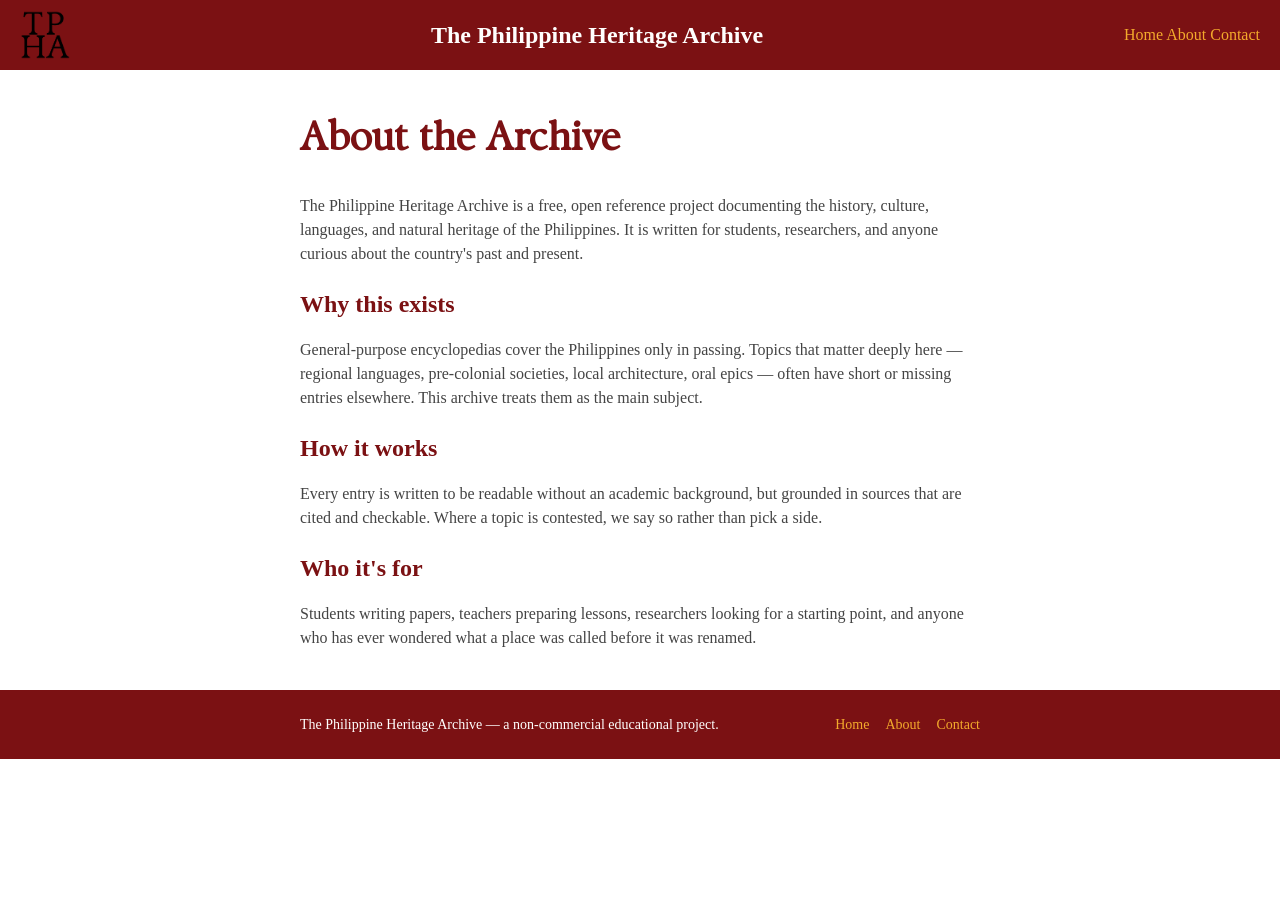
==== about.html @ f7d943e3 "more progress, added about page" ====
<!DOCTYPE html>
<html lang="en">
<head>
    <meta charset="UTF-8">
    <meta name="viewport" content="width=device-width, initial-scale=1.0">
    <title>About — The Philippine Heritage Archive</title>
    <link rel="stylesheet" href="styles.css">
</head>
<body>

    <header class="site-header">
        <img src="src/logo.png" alt="Philippine Heritage Archive logo" class="header-logo">
        <h1 class="site-title">The Philippine Heritage Archive</h1>
        <nav class="site-nav">
            <a href="index.html">Home</a>
            <a href="about.html">About</a>
            <a href="contact.html">Contact</a>
        </nav>
    </header>

    <main>
        <article class="container prose">
            <h2 class="page-title">About the Archive</h2>

            <p>
                The Philippine Heritage Archive is a free, open reference project
                documenting the history, culture, languages, and natural heritage
                of the Philippines. It is written for students, researchers, and
                anyone curious about the country's past and present.
            </p>

            <h3 class="section-heading">Why this exists</h3>
            <p>
                General-purpose encyclopedias cover the Philippines only in
                passing. Topics that matter deeply here — regional languages,
                pre-colonial societies, local architecture, oral epics — often
                have short or missing entries elsewhere. This archive treats
                them as the main subject.
            </p>

            <h3 class="section-heading">How it works</h3>
            <p>
                Every entry is written to be readable without an academic
                background, but grounded in sources that are cited and checkable.
                Where a topic is contested, we say so rather than pick a side.
            </p>

            <h3 class="section-heading">Who it's for</h3>
            <p>
                Students writing papers, teachers preparing lessons, researchers
                looking for a starting point, and anyone who has ever wondered
                what a place was called before it was renamed.
            </p>
        </article>
    </main>

    <footer class="site-footer">
        <div class="container footer-inner">
            <p class="footer-text">
                The Philippine Heritage Archive — a non-commercial educational project.
            </p>
            <nav class="footer-nav">
                <a href="index.html">Home</a>
                <a href="about.html">About</a>
                <a href="contact.html">Contact</a>
            </nav>
        </div>
    </footer>

</body>
</html>
---- styles.css ----
html, body {
    margin: 0;
    padding: 0;
}

*, *::before, *::after {
    box-sizing: border-box;
}

@font-face {
    font-family: 'The Youngest';
    src: url('src/TheYoungestSerif-D.ttf') format('truetype');
    font-weight: normal;
    font-style: normal;
    font-display: swap;
}

body {
    font-family: 'Times New Roman', Times, serif;
    background-color: #ffffff;
    color: #333;
    line-height: 1.5;
}

.container {
    max-width: 720px;
    margin: 0 auto;
    padding: 40px 20px;
}

.site-header {
    display: flex;
    align-items: center;
    justify-content: space-between;
    gap: 16px;
    padding: 10px 20px;
    background-color: rgb(123, 17, 19);
    color: #fffffe;
}

.header-logo {
    width: 50px;
    height: 50px;
}

.site-title {
    font-family: 'Times New Roman', Times, serif;
    font-size: 1.5rem;
    margin: 0;
}

.site-nav a {
    color: #F3AA2C;
    text-decoration: none;
}

.site-nav a:hover {
    text-decoration: underline;
}

.hero {
    padding-bottom: 60px;
    text-align: center;
}

.hero-logo {
    display: block;
    max-width: 150px;
    height: auto;
    margin: 0 auto 20px;
}

.hero-title {
    font-family: 'The Youngest', serif;
    font-size: 50px;
    color: #333;
    margin: 0 0 16px;
}

.hero-tagline {
    font-size: 1.125rem;
    color: #555;
    margin: 0 0 32px;
}

.hero-actions {
    display: flex;
    justify-content: center;
    gap: 16px;
    flex-wrap: wrap;
}

.btn {
    display: inline-block;
    padding: 12px 24px;
    border-radius: 4px;
    font-size: 1rem;
    text-decoration: none;
    transition: background-color 0.15s ease, color 0.15s ease;
}

.btn-primary {
    background-color: rgb(123, 17, 19);
    color: #fffffe;
}

.btn-primary:hover {
    background-color: rgb(95, 12, 14);
}

.btn-secondary {
    background-color: transparent;
    color: rgb(123, 17, 19);
    border: 2px solid rgb(123, 17, 19);
}

.btn-secondary:hover {
    background-color: rgb(123, 17, 19);
    color: #fffffe;
}

.intro {
    border-top: 1px solid #e0e0e0;
}

.section-heading {
    font-family: 'Times New Roman', Times, serif;
    font-size: 1.5rem;
    color: rgb(123, 17, 19);
    margin: 0 0 16px;
}

.intro-text {
    font-size: 1rem;
    color: #444;
    margin: 0 0 16px;
}

.intro-text:last-child {
    margin-bottom: 0;
}

.collections {
    padding-bottom: 60px;
}

.collections .section-heading {
    margin-bottom: 24px;
}


/* ---------- Footer ---------- */
.site-footer {
    background-color: rgb(123, 17, 19);
    color: #fffffe;
}

.footer-inner {
    display: flex;
    align-items: center;
    justify-content: space-between;
    gap: 16px;
    flex-wrap: wrap;
    padding-top: 24px;
    padding-bottom: 24px;
}

.footer-text {
    margin: 0;
    font-size: 0.875rem;
    color: #fffffe;
}

.footer-nav {
    display: flex;
    gap: 16px;
}

.footer-nav a {
    color: #F3AA2C;
    text-decoration: none;
    font-size: 0.875rem;
}

.footer-nav a:hover {
    text-decoration: underline;
}

.page-title {
    font-family: 'The Youngest', serif;
    font-size: 2.5rem;
    color: rgb(123, 17, 19);
    margin: 0 0 24px;
}

.prose p {
    font-size: 1rem;
    color: #444;
    margin: 0 0 20px;
}

.prose p:last-child {
    margin-bottom: 0;
}

.collection-grid {
    display: flex;
    flex-wrap: wrap;
    gap: 24px;
}

.card {
    flex: 1 1 240px;
    display: block;
    padding: 20px;
    border: 1px solid #e0e0e0;
    border-radius: 6px;
    background-color: #ffffff;
    text-decoration: none;
    color: inherit;
    transition: border-color 0.15s ease, box-shadow 0.15s ease;
}

.card:hover {
    border-color: rgb(123, 17, 19);
    box-shadow: 0 2px 8px rgba(0, 0, 0, 0.08);
}

.card-title {
    font-family: 'Times New Roman', Times, serif;
    font-size: 1.125rem;
    color: rgb(123, 17, 19);
    margin: 0 0 8px;
}

.card-text {
    font-size: 0.9375rem;
    color: #555;
    margin: 0;
}
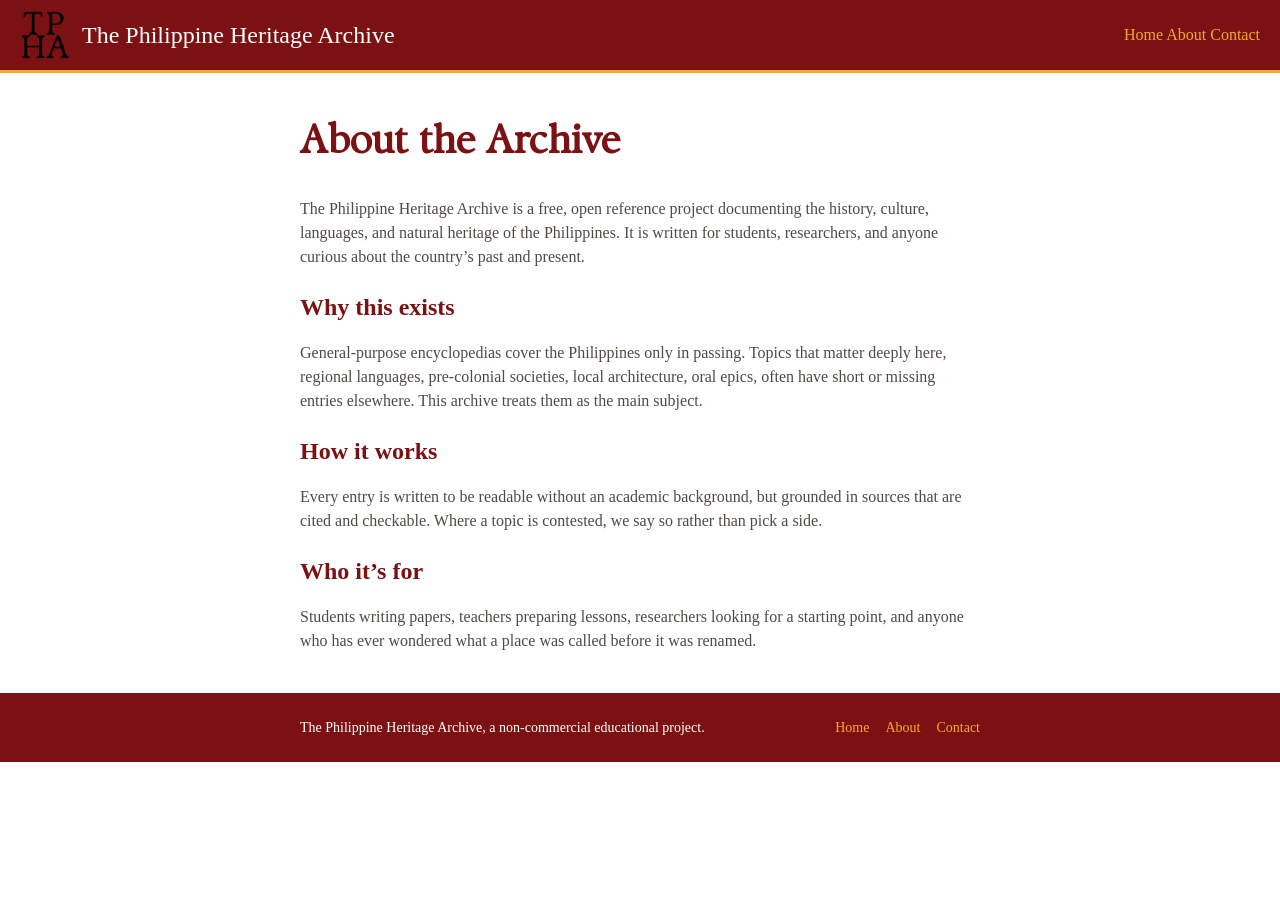
==== commit 580920fb: "last na ata to???" ====
--- a/about.html
+++ b/about.html
@@ -9,8 +9,10 @@
 <body>
 
     <header class="site-header">
-        <img src="src/logo.png" alt="Philippine Heritage Archive logo" class="header-logo">
-        <h1 class="site-title">The Philippine Heritage Archive</h1>
+        <a href="index.html" class="header-brand">
+            <img src="src/logo.png" alt="" class="header-logo">
+            <span class="site-title">The Philippine Heritage Archive</span>
+        </a>
         <nav class="site-nav">
             <a href="index.html">Home</a>
             <a href="about.html">About</a>
@@ -20,32 +22,32 @@
 
     <main>
         <article class="container prose">
-            <h2 class="page-title">About the Archive</h2>
+            <h1 class="page-title">About the Archive</h1>
 
             <p>
                 The Philippine Heritage Archive is a free, open reference project
                 documenting the history, culture, languages, and natural heritage
                 of the Philippines. It is written for students, researchers, and
-                anyone curious about the country's past and present.
+                anyone curious about the country’s past and present.
             </p>
 
-            <h3 class="section-heading">Why this exists</h3>
+            <h2 class="section-heading">Why this exists</h2>
             <p>
                 General-purpose encyclopedias cover the Philippines only in
-                passing. Topics that matter deeply here — regional languages,
-                pre-colonial societies, local architecture, oral epics — often
+                passing. Topics that matter deeply here, regional languages,
+                pre-colonial societies, local architecture, oral epics, often
                 have short or missing entries elsewhere. This archive treats
                 them as the main subject.
             </p>
 
-            <h3 class="section-heading">How it works</h3>
+            <h2 class="section-heading">How it works</h2>
             <p>
                 Every entry is written to be readable without an academic
                 background, but grounded in sources that are cited and checkable.
                 Where a topic is contested, we say so rather than pick a side.
             </p>
 
-            <h3 class="section-heading">Who it's for</h3>
+            <h2 class="section-heading">Who it’s for</h2>
             <p>
                 Students writing papers, teachers preparing lessons, researchers
                 looking for a starting point, and anyone who has ever wondered
@@ -57,7 +59,7 @@
     <footer class="site-footer">
         <div class="container footer-inner">
             <p class="footer-text">
-                The Philippine Heritage Archive — a non-commercial educational project.
+                The Philippine Heritage Archive, a non-commercial educational project.
             </p>
             <nav class="footer-nav">
                 <a href="index.html">Home</a>
--- a/styles.css
+++ b/styles.css
@@ -1,9 +1,34 @@
-html, body {
+:root {
+    --brand: rgb(123, 17, 19);
+    --brand-dark: rgb(95, 12, 14);
+    --accent: #F3AA2C;
+    --on-brand: #fffffe;
+    --heading: #2a2520;
+    --text: #38332d;
+    --text-soft: #514a43;
+    --text-muted: #6b635a;
+    --text-faint: #8a8278;
+    --text-disabled: #a8a29b;
+    --surface: #ffffff;
+    --surface-alt: #f7f5f2;
+    --border: #e0e0e0;
+    --border-soft: #d8d4cf;
+    --border-input: #c9c9c9;
+    --focus-ring: rgba(123, 17, 19, 0.12);
+    --radius: 2px;
+    --radius-lg: 2px;
+    --speed: 0.15s ease;
+}
+
+html,
+body {
     margin: 0;
     padding: 0;
 }
 
-*, *::before, *::after {
+*,
+*::before,
+*::after {
     box-sizing: border-box;
 }
 
@@ -17,8 +42,8 @@
 
 body {
     font-family: 'Times New Roman', Times, serif;
-    background-color: #ffffff;
-    color: #333;
+    background-color: var(--surface);
+    color: var(--text);
     line-height: 1.5;
 }
 
@@ -28,19 +53,36 @@
     padding: 40px 20px;
 }
 
+.section-heading {
+    font-family: 'Times New Roman', Times, serif;
+    font-size: 1.5rem;
+    color: var(--brand);
+    margin: 0 0 16px;
+}
+
 .site-header {
     display: flex;
     align-items: center;
     justify-content: space-between;
     gap: 16px;
     padding: 10px 20px;
-    background-color: rgb(123, 17, 19);
-    color: #fffffe;
+    background-color: var(--brand);
+    color: var(--on-brand);
+    border-bottom: 3px solid var(--accent);
+}
+
+.header-brand {
+    display: flex;
+    align-items: center;
+    gap: 12px;
+    color: inherit;
+    text-decoration: none;
 }
 
 .header-logo {
     width: 50px;
     height: 50px;
+    display: block;
 }
 
 .site-title {
@@ -50,7 +92,7 @@
 }
 
 .site-nav a {
-    color: #F3AA2C;
+    color: var(--accent);
     text-decoration: none;
 }
 
@@ -58,101 +100,9 @@
     text-decoration: underline;
 }
 
-.hero {
-    padding-bottom: 60px;
-    text-align: center;
-}
-
-.hero-logo {
-    display: block;
-    max-width: 150px;
-    height: auto;
-    margin: 0 auto 20px;
-}
-
-.hero-title {
-    font-family: 'The Youngest', serif;
-    font-size: 50px;
-    color: #333;
-    margin: 0 0 16px;
-}
-
-.hero-tagline {
-    font-size: 1.125rem;
-    color: #555;
-    margin: 0 0 32px;
-}
-
-.hero-actions {
-    display: flex;
-    justify-content: center;
-    gap: 16px;
-    flex-wrap: wrap;
-}
-
-.btn {
-    display: inline-block;
-    padding: 12px 24px;
-    border-radius: 4px;
-    font-size: 1rem;
-    text-decoration: none;
-    transition: background-color 0.15s ease, color 0.15s ease;
-}
-
-.btn-primary {
-    background-color: rgb(123, 17, 19);
-    color: #fffffe;
-}
-
-.btn-primary:hover {
-    background-color: rgb(95, 12, 14);
-}
-
-.btn-secondary {
-    background-color: transparent;
-    color: rgb(123, 17, 19);
-    border: 2px solid rgb(123, 17, 19);
-}
-
-.btn-secondary:hover {
-    background-color: rgb(123, 17, 19);
-    color: #fffffe;
-}
-
-.intro {
-    border-top: 1px solid #e0e0e0;
-}
-
-.section-heading {
-    font-family: 'Times New Roman', Times, serif;
-    font-size: 1.5rem;
-    color: rgb(123, 17, 19);
-    margin: 0 0 16px;
-}
-
-.intro-text {
-    font-size: 1rem;
-    color: #444;
-    margin: 0 0 16px;
-}
-
-.intro-text:last-child {
-    margin-bottom: 0;
-}
-
-.collections {
-    padding-bottom: 60px;
-}
-
-.collections .section-heading {
-    margin-bottom: 24px;
-}
-
-
-/* ---------- Footer ---------- */
 .site-footer {
-    background-color: rgb(123, 17, 19);
-    color: #fffffe;
+    background-color: var(--brand);
+    color: var(--on-brand);
 }
 
 .footer-inner {
@@ -168,7 +118,7 @@
 .footer-text {
     margin: 0;
     font-size: 0.875rem;
-    color: #fffffe;
+    color: var(--on-brand);
 }
 
 .footer-nav {
@@ -177,25 +127,178 @@
 }
 
 .footer-nav a {
-    color: #F3AA2C;
+    color: var(--accent);
     text-decoration: none;
     font-size: 0.875rem;
 }
 
 .footer-nav a:hover {
     text-decoration: underline;
+}
+
+.btn {
+    display: inline-block;
+    padding: 12px 24px;
+    border: none;
+    border-radius: var(--radius);
+    font-family: inherit;
+    font-size: 1rem;
+    text-decoration: none;
+    cursor: pointer;
+    transition: background-color var(--speed), color var(--speed);
+}
+
+.btn-primary {
+    background-color: var(--brand);
+    color: var(--on-brand);
+}
+
+.btn-primary:hover {
+    background-color: var(--brand-dark);
+}
+
+.btn-secondary {
+    background-color: transparent;
+    color: var(--brand);
+    border: 2px solid var(--brand);
+}
+
+.btn-secondary:hover {
+    background-color: var(--brand);
+    color: var(--on-brand);
+}
+
+.btn-full {
+    width: 100%;
+}
+
+.form-field {
+    display: flex;
+    flex-direction: column;
+    gap: 6px;
+}
+
+.form-field label,
+.search-label {
+    font-size: 0.875rem;
+    font-weight: bold;
+    color: var(--text-soft);
+}
+
+.form-field input,
+.search-input {
+    padding: 12px 14px;
+    font-family: inherit;
+    font-size: 1rem;
+    color: var(--text);
+    background-color: var(--surface);
+    border: 1px solid var(--border-input);
+    border-radius: var(--radius);
+    transition: border-color var(--speed), box-shadow var(--speed);
+}
+
+.form-field input:focus,
+.search-input:focus {
+    outline: none;
+    border-color: var(--brand);
+    box-shadow: 0 0 0 3px var(--focus-ring);
+}
+
+.form-hint {
+    margin: 0;
+    font-size: 0.8125rem;
+    color: var(--text-faint);
+}
+
+.hero {
+    padding-top: 60px;
+    padding-bottom: 60px;
+}
+
+.hero-title {
+    font-family: 'The Youngest', serif;
+    font-size: 50px;
+    color: var(--text);
+    margin: 0 0 16px;
+}
+
+.hero-tagline {
+    font-size: 1.125rem;
+    color: var(--text-muted);
+    margin: 0 0 32px;
+}
+
+.hero-actions {
+    display: flex;
+    gap: 16px;
+    flex-wrap: wrap;
+}
+
+.intro {
+    border-top: 1px solid var(--border);
+}
+
+.intro-text {
+    font-size: 1rem;
+    color: var(--text-soft);
+    margin: 0 0 16px;
+}
+
+.intro-text:last-child {
+    margin-bottom: 0;
+}
+
+.collections {
+    padding-bottom: 60px;
+}
+
+.collections .section-heading {
+    margin-bottom: 24px;
+}
+
+.collection-grid {
+    display: flex;
+    flex-wrap: wrap;
+    gap: 24px;
+}
+
+.card {
+    flex: 1 1 240px;
+    display: block;
+    padding: 18px 0 0;
+    border-top: 3px solid var(--border);
+    text-decoration: none;
+    color: inherit;
+    transition: border-color var(--speed);
+}
+
+.card:hover {
+    border-top-color: var(--brand);
+}
+
+.card-title {
+    font-family: 'Times New Roman', Times, serif;
+    font-size: 1.125rem;
+    color: var(--brand);
+    margin: 0 0 8px;
+}
+
+.card-text {
+    font-size: 0.9375rem;
+    color: var(--text-muted);
+    margin: 0;
 }
 
 .page-title {
     font-family: 'The Youngest', serif;
     font-size: 2.5rem;
-    color: rgb(123, 17, 19);
+    color: var(--brand);
     margin: 0 0 24px;
 }
 
 .prose p {
     font-size: 1rem;
-    color: #444;
+    color: var(--text-soft);
     margin: 0 0 20px;
 }
 
@@ -203,38 +306,329 @@
     margin-bottom: 0;
 }
 
-.collection-grid {
+.text-link {
+    color: var(--brand);
+    text-decoration: underline;
+    text-underline-offset: 2px;
+}
+
+.text-link:hover {
+    color: var(--accent);
+    text-decoration: none;
+}
+
+.auth-page {
+    min-height: 100vh;
+    background-color: var(--surface-alt);
+}
+
+.auth-wrapper {
+    display: flex;
+    align-items: center;
+    justify-content: center;
+    min-height: 100vh;
+    padding: 40px 20px;
+}
+
+.auth-card {
+    width: 100%;
+    max-width: 400px;
+    padding: 40px 32px;
+    background-color: var(--surface);
+    border: 1px solid var(--border);
+    border-radius: 8px;
+    box-shadow: 0 2px 12px rgba(0, 0, 0, 0.06);
+}
+
+.auth-home-link {
+    display: block;
+    width: fit-content;
+    margin: 0 auto 16px;
+}
+
+.auth-logo {
+    display: block;
+    width: 72px;
+    height: auto;
+}
+
+.auth-title {
+    font-family: 'The Youngest', serif;
+    font-size: 2rem;
+    color: var(--brand);
+    text-align: center;
+    margin: 0 0 28px;
+}
+
+.auth-form {
+    display: flex;
+    flex-direction: column;
+    gap: 20px;
+}
+
+.auth-alt {
+    margin: 24px 0 0;
+    text-align: center;
+    font-size: 0.9375rem;
+    color: var(--text-muted);
+}
+
+.container.article {
+    max-width: 840px;
+}
+
+.article-title {
+    font-family: 'The Youngest', serif;
+    font-size: 2.75rem;
+    color: var(--heading);
+    margin: 0 0 8px;
+    padding-bottom: 12px;
+    border-bottom: 1px solid var(--border-input);
+}
+
+.article-lead {
+    font-size: 1.0625rem;
+    color: var(--text);
+    margin: 0 0 24px;
+}
+
+.infobox {
+    float: right;
+    width: 260px;
+    margin: 0 0 20px 24px;
+    padding: 12px;
+    background-color: var(--surface-alt);
+    border: 1px solid var(--border-soft);
+    border-radius: var(--radius);
+    font-size: 0.875rem;
+}
+
+.infobox-placeholder {
+    display: flex;
+    align-items: center;
+    justify-content: center;
+    height: 120px;
+    margin-bottom: 12px;
+    background-color: #e6e2dc;
+    color: #8a857e;
+    font-size: 0.8125rem;
+}
+
+.infobox-caption {
+    font-weight: bold;
+    color: var(--text);
+    text-align: center;
+    margin-bottom: 8px;
+}
+
+.infobox-table {
+    width: 100%;
+    border-collapse: collapse;
+}
+
+.infobox-table th,
+.infobox-table td {
+    padding: 6px 0;
+    text-align: left;
+    vertical-align: top;
+    border-top: 1px solid #e0dcd6;
+}
+
+.infobox-table th {
+    width: 40%;
+    color: var(--text-muted);
+    font-weight: bold;
+}
+
+.infobox-table td {
+    color: var(--text);
+}
+
+.toc {
+    display: inline-block;
+    min-width: 240px;
+    margin-bottom: 28px;
+    padding: 16px 24px 16px 16px;
+    background-color: var(--surface-alt);
+    border: 1px solid var(--border-soft);
+    border-radius: var(--radius);
+}
+
+.toc-heading {
+    font-family: 'Times New Roman', Times, serif;
+    font-size: 1rem;
+    color: var(--text);
+    margin: 0 0 10px;
+}
+
+.toc-list {
+    margin: 0;
+    padding-left: 20px;
+    font-size: 0.9375rem;
+}
+
+.toc-list li {
+    margin-bottom: 4px;
+}
+
+.toc-list a {
+    color: var(--brand);
+    text-decoration: none;
+}
+
+.toc-list a:hover {
+    text-decoration: underline;
+}
+
+.article-section {
+    margin-bottom: 32px;
+}
+
+.article-heading {
+    font-family: 'Times New Roman', Times, serif;
+    font-size: 1.5rem;
+    color: var(--heading);
+    margin: 0 0 12px;
+    padding-bottom: 6px;
+    border-bottom: 1px solid var(--border);
+}
+
+.article-section p {
+    font-size: 1rem;
+    color: var(--text);
+    line-height: 1.7;
+    margin: 0 0 16px;
+}
+
+.article-section p:last-child {
+    margin-bottom: 0;
+}
+
+.citation {
+    font-size: 0.75rem;
+    line-height: 0;
+}
+
+.citation a {
+    color: var(--brand);
+    text-decoration: none;
+}
+
+.citation a:hover {
+    text-decoration: underline;
+}
+
+.reference-list {
+    margin: 0;
+    padding-left: 24px;
+    font-size: 0.9375rem;
+    color: var(--text);
+}
+
+.reference-list li {
+    margin-bottom: 10px;
+    line-height: 1.6;
+}
+
+.reference-list li:last-child {
+    margin-bottom: 0;
+}
+
+.article-categories {
     display: flex;
     flex-wrap: wrap;
-    gap: 24px;
-}
-
-.card {
-    flex: 1 1 240px;
+    align-items: center;
+    gap: 8px;
+    margin-top: 40px;
+    padding-top: 16px;
+    border-top: 1px solid var(--border);
+    font-size: 0.875rem;
+}
+
+.categories-label {
+    color: var(--text-faint);
+}
+
+.category-link {
+    padding: 4px 10px;
+    background-color: #f0ece7;
+    color: var(--brand);
+    text-decoration: none;
+    border-radius: 3px;
+}
+
+.category-link:hover {
+    background-color: #e6e0d8;
+}
+
+.index-group {
+    margin-bottom: 32px;
+}
+
+.index-list {
+    margin: 0;
+    padding-left: 20px;
+    column-count: 2;
+    column-gap: 32px;
+    font-size: 1rem;
+}
+
+.index-list li {
+    margin-bottom: 6px;
+    break-inside: avoid;
+}
+
+.index-list a {
+    color: var(--brand);
+    text-decoration: none;
+}
+
+.index-list a:hover {
+    text-decoration: underline;
+}
+
+.index-planned {
+    color: var(--text-disabled);
+    cursor: default;
+}
+
+.search-bar {
+    margin: 0 0 32px;
+}
+
+.search-label {
     display: block;
-    padding: 20px;
-    border: 1px solid #e0e0e0;
-    border-radius: 6px;
-    background-color: #ffffff;
-    text-decoration: none;
-    color: inherit;
-    transition: border-color 0.15s ease, box-shadow 0.15s ease;
-}
-
-.card:hover {
-    border-color: rgb(123, 17, 19);
-    box-shadow: 0 2px 8px rgba(0, 0, 0, 0.08);
-}
-
-.card-title {
-    font-family: 'Times New Roman', Times, serif;
-    font-size: 1.125rem;
-    color: rgb(123, 17, 19);
-    margin: 0 0 8px;
-}
-
-.card-text {
+    margin-bottom: 6px;
+}
+
+.search-input::placeholder {
+    color: var(--text-disabled);
+}
+
+.search-empty {
+    margin: 16px 0 0;
+    padding: 12px 16px;
     font-size: 0.9375rem;
-    color: #555;
-    margin: 0;
+    color: var(--text-faint);
+    background-color: var(--surface-alt);
+    border: 1px solid var(--border);
+    border-radius: var(--radius);
+    text-align: center;
+}
+
+@media (max-width: 640px) {
+    .infobox {
+        float: none;
+        width: auto;
+        margin: 0 0 24px;
+    }
+
+    .article-title {
+        font-size: 2rem;
+    }
+
+    .toc {
+        display: block;
+        min-width: 0;
+    }
 }
